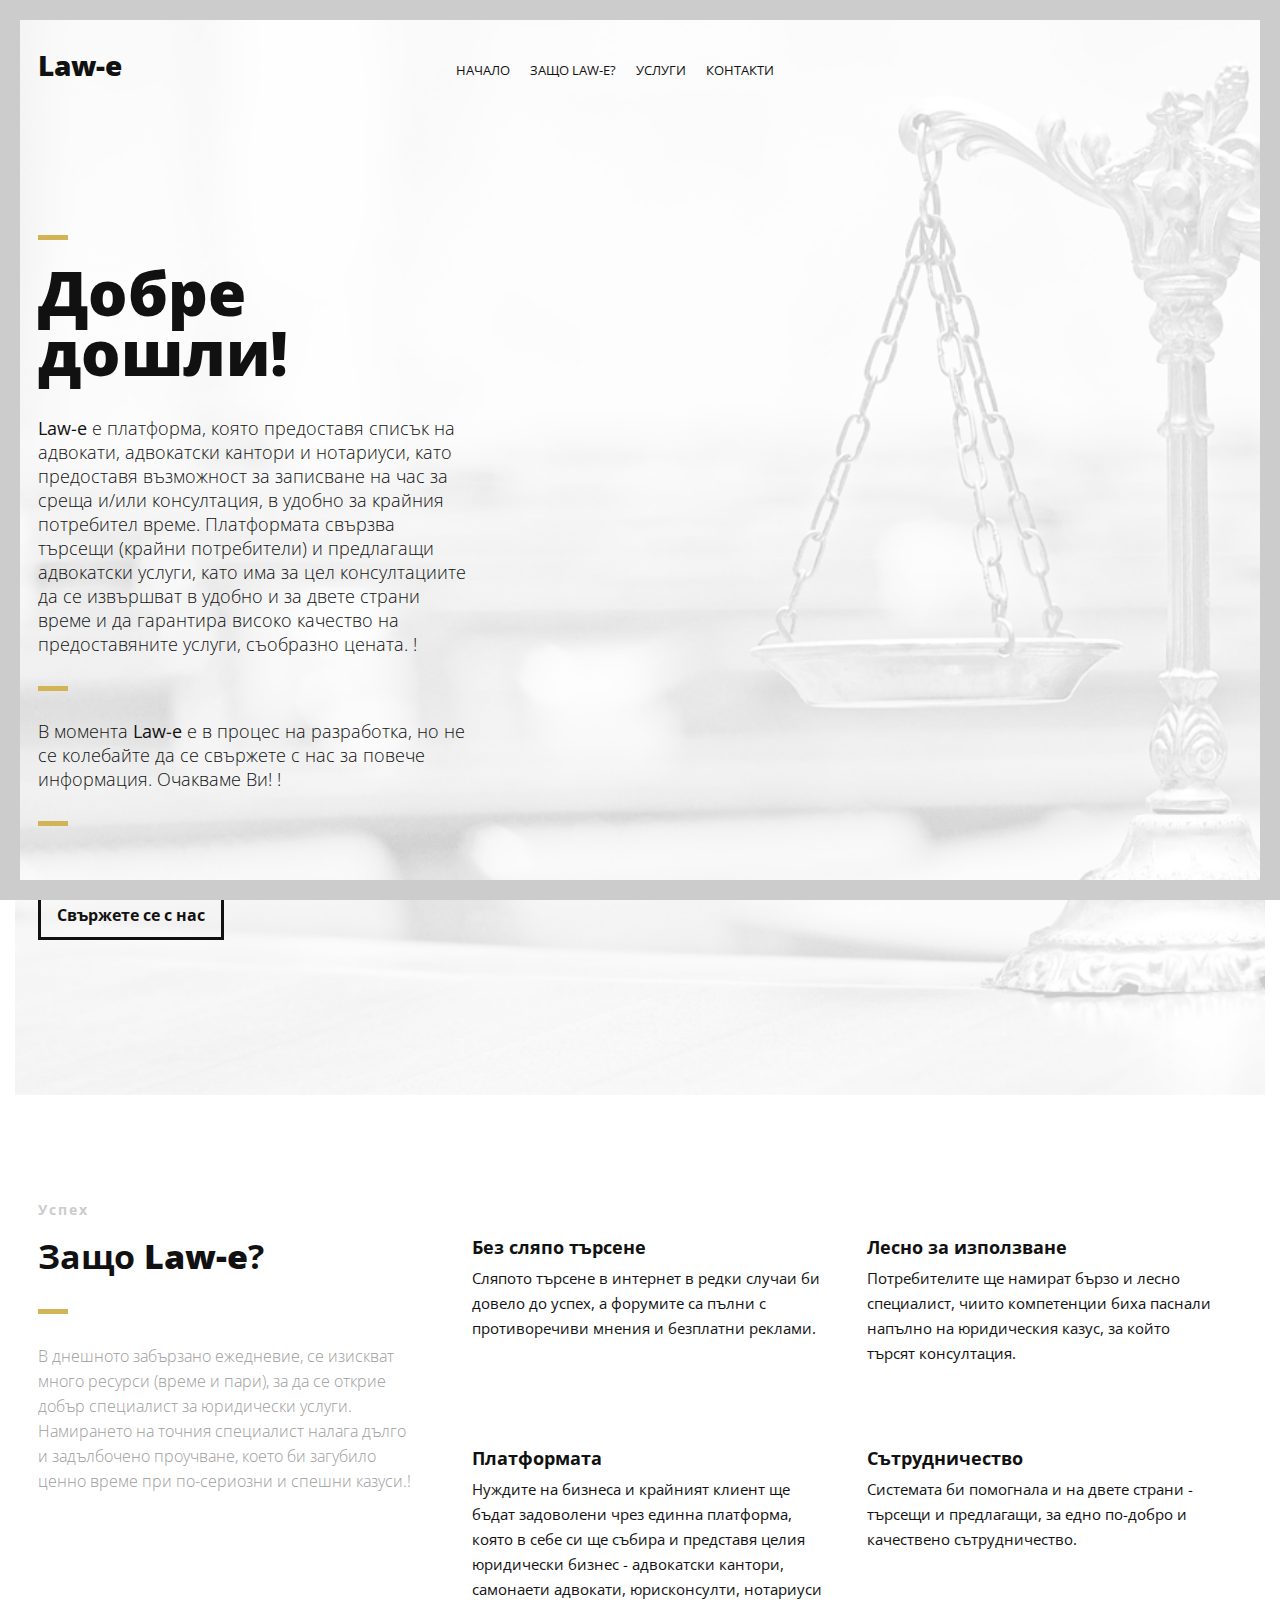
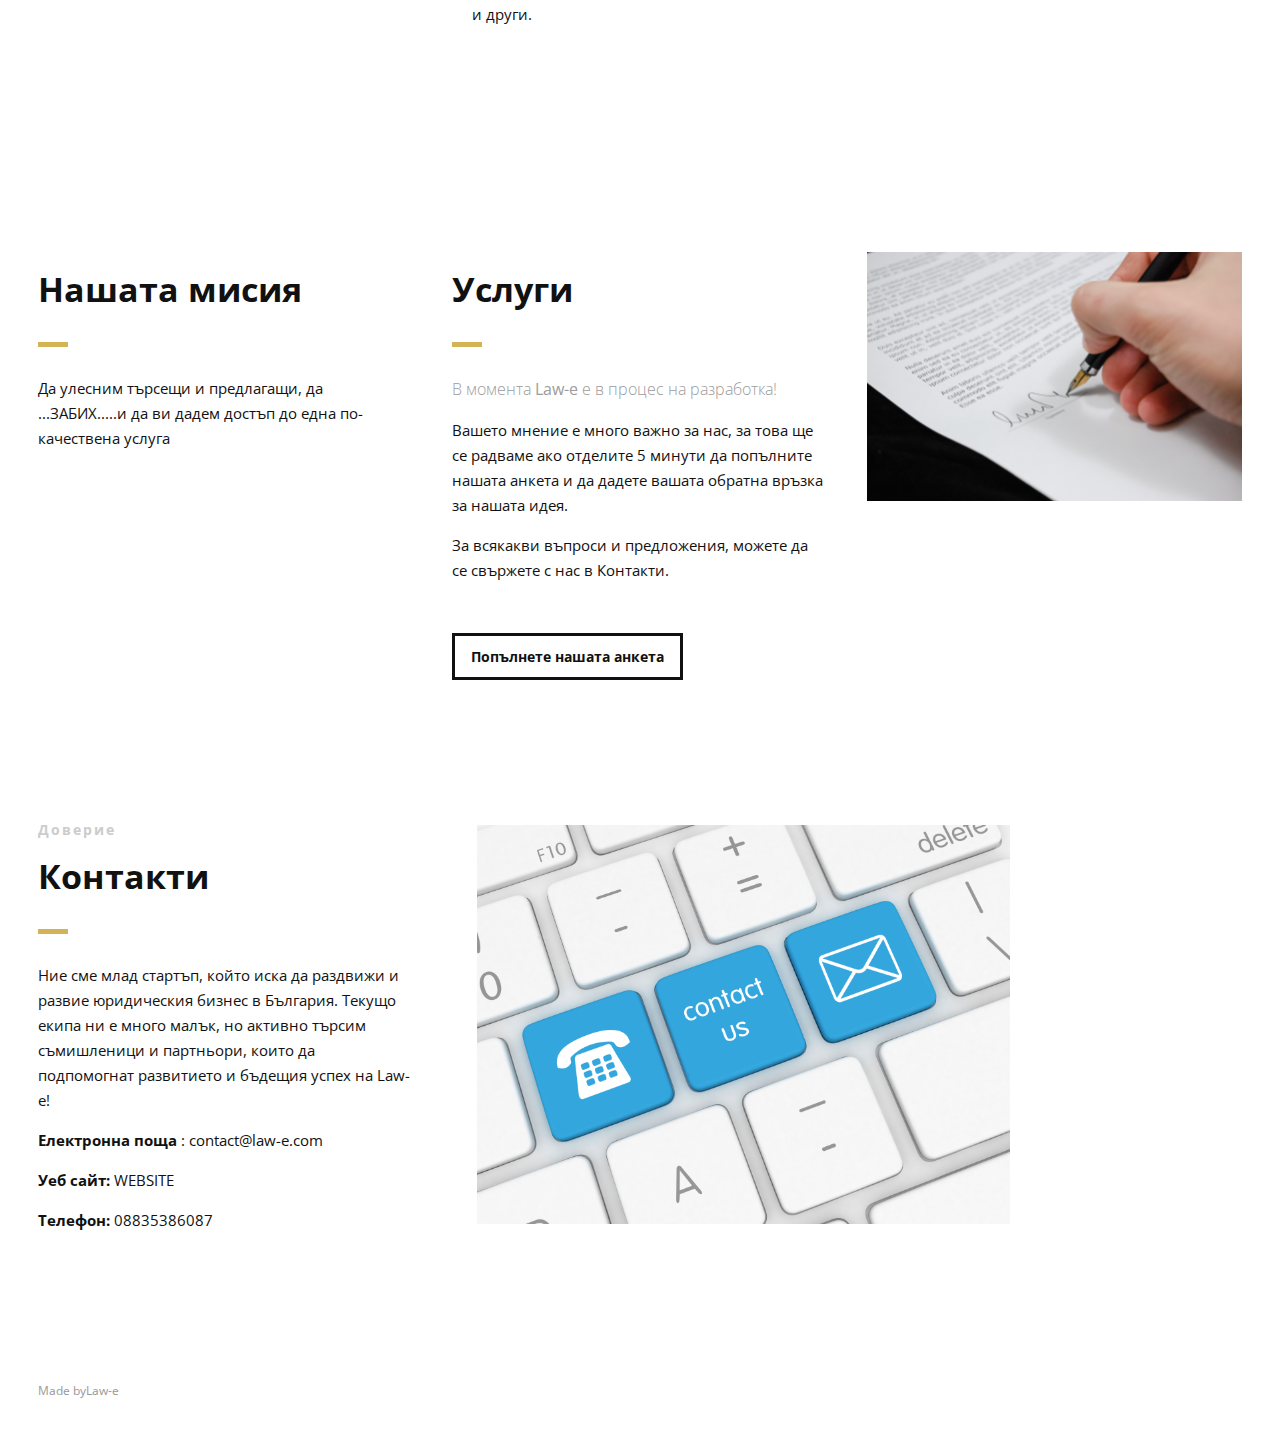
==== index.html @ 4559236f "Auto-generated commit" ====
<!DOCTYPE html>
<html>
<head lang="en">
    <meta charset="UTF-8">

    <!--Page Title-->
    <title>Valeriya</title>
 <base href="https://Law-E.github.io/Welcome/">    <!--Meta Keywords and Description-->
    <meta name="keywords" content="">
    <meta name="description" content="">
    <meta name="viewport" content="width=device-width, initial-scale=1.0, user-scalable=no"/>

    <!--Favicon-->
    <link rel="shortcut icon" href="../assets/images/favicon.ico" title="Favicon"/>

    <!-- Main CSS Files -->
    <link rel="stylesheet" href="css/style.css">

    <!-- Namari Color CSS -->
    <link rel="stylesheet" href="css/namari-color.css">

    <!--Icon Fonts - Font Awesome Icons-->
    <link rel="stylesheet" href="css/font-awesome.min.css">

    <!-- Animate CSS-->
    <link href="css/animate.css" rel="stylesheet" type="text/css">

    <!--Google Webfonts-->
    <link href='https://fonts.googleapis.com/css?family=Open+Sans:400,300,600,700,800' rel='stylesheet' type='text/css'>
<link rel="stylesheet" href="styles.bbc5efdcf383043eea27.css"></head>
<body>

<app-root>
  <!-- Preloader -->
<div id="preloader">
  <div id="status" class="la-ball-triangle-path">
      <div></div>
      <div></div>
      <div></div>
  </div>
</div>
<!--End of Preloader-->
</app-root>

<!-- Include JavaScript resources -->
<script src="js/jquery.1.8.3.min.js"></script>
<script src="js/wow.min.js"></script>
<script src="js/featherlight.min.js"></script>
<script src="js/featherlight.gallery.min.js"></script>
<script src="js/jquery.enllax.min.js"></script>
<script src="js/jquery.scrollUp.min.js"></script>
<script src="js/jquery.easing.min.js"></script>
<script src="js/jquery.stickyNavbar.min.js"></script>
<script src="js/jquery.waypoints.min.js"></script>
<script src="js/images-loaded.min.js"></script>
<script src="js/lightbox.min.js"></script>
<script src="js/site.js"></script>


<script type="text/javascript" src="runtime.26209474bfa8dc87a77c.js"></script><script type="text/javascript" src="es2015-polyfills.1e04665e16f944715fd2.js" nomodule></script><script type="text/javascript" src="polyfills.8bbb231b43165d65d357.js"></script><script type="text/javascript" src="main.f278bff575c8a6a2f344.js"></script></body>
</html>
---- styles.bbc5efdcf383043eea27.css ----
*,:after,:before{box-sizing:border-box}blockquote,body,dd,div,dl,dt,form,h1,h2,h3,h4,h5,h6,li,ol,pre,td,th,ul{margin:0;padding:0;direction:ltr}body{margin:0;padding:0;-webkit-font-smoothing:antialiased;overflow-x:hidden}p{line-height:25px}.row img{height:auto;max-width:100%}a{text-decoration:none;line-height:inherit;transition:opacity .3s ease-out}iframe{border:0!important}.parallax-window{min-height:400px;background:0 0}figure{margin:0}.page-border{position:fixed;z-index:999999;pointer-events:none}.page-border .bottom-border,.page-border .left-border,.page-border .right-border,.page-border .top-border{background:#f3f3ef;position:fixed;z-index:9999}.page-border>.bottom-border,.page-border>.left-border,.page-border>.right-border,.page-border>.top-border{padding:11px;background:#ccc}.page-border .bottom-border,.page-border .top-border{width:100%;padding:10px;left:0}.page-border .left-border,.page-border .right-border{padding:10px;height:100%;top:0}.page-border .top-border{top:0}.page-border .right-border{right:0}.page-border .bottom-border{bottom:0}.page-border .left-border{left:0}#wrapper{margin:0 15px;padding:15px 0;position:relative}input,textarea{border:1px solid #e1e1e1;padding:10px;transition:all .3s linear;border-radius:3px}input{height:40px;margin:3px 0;outline:0;line-height:normal;font-size:14px}input[type=submit]{cursor:pointer;border-style:solid;border-width:2px;padding-top:0;padding-bottom:0}select{border:1px solid #e1e1e1;height:40px;padding:5px}input:focus,textarea:focus{box-shadow:inset 0 1px 3px rgba(0,0,0,.1)}:focus{outline:0}section{clear:both;overflow:hidden}.row{max-width:1245px;margin:0 auto;padding:75px 0;position:relative}.no-padding-bottom .row,.no-padding-bottom div,.no-padding-bottom.row{padding-bottom:0}.no-padding-top div,.no-padding-top.row{padding-top:0}.big-padding-top{padding-top:75px!important}.big-padding-bottom{padding-bottom:85px!important}[class*=col-]{float:left;padding:20px}#clients .col-2-3 [class*=col-]{padding:0}.clearfix:after{content:"";display:table;clear:both}.col-1{width:100%}.col-2{width:50%}.col-3{width:33.33%}.col-4{width:25%}.col-5{width:20%}.col-6{width:16.66666667%}.col-7{width:14.28571429%}.col-8{width:12.5%}.col-9{width:11.11111111%}.col-10{width:10%}.col-11{width:9.09090909%}.col-12{width:8.33%}.col-2-3{width:66.66%}.col-3-4{width:75%}.col-9-10{width:90%}.col-61{width:61.8%}.col-38{width:38.2%}#header{height:71px!important;overflow:visible;z-index:9999;width:100%;position:absolute!important;font-size:13px}#header .row{padding:0}#header aside{text-align:right;float:right}#header ul{text-align:center}#header li{display:inline-block;list-style:none;margin:0}#logo{float:left;height:71px;line-height:66px;margin-right:15px}#logo h1,#logo h2{display:inline-block}#banner #logo h1{font-size:28px;margin-right:10px;font-weight:900;padding:0}#logo h2{font-size:18px;padding:0}#logo img{max-height:22px;vertical-align:middle;margin-right:15px}#navigation-logo,.nav-solid #logo #banner-logo{display:none}.nav-solid #logo #navigation-logo{display:inline-block}.call-to-action{padding:35px 0}.button{margin:35px 0;padding:11px 16px;transition:all .3s linear;display:inline-block;border-width:3px;border-style:solid}#video-section{position:relative}.play-video{height:110px;position:absolute;top:50%;margin-top:-110px;width:100%}.play-icon{display:inline-block;font-size:0;cursor:pointer;margin:45px auto;width:110px;height:110px;border-radius:50%;text-align:center;position:relative;z-index:1}.play-icon:after{pointer-events:none;position:absolute;width:100%;height:100%;border-radius:50%;content:'';box-sizing:content-box}.play-icon:before{font-family:fontawesome;content:'\f144';speak:none;font-size:74px;line-height:110px;font-style:normal;font-weight:400;font-variant:normal;text-transform:none;display:block;-webkit-font-smoothing:antialiased;color:#fff}.play-video .play-icon{background:rgba(255,255,255,.5);transition:background .4s,-webkit-transform ease-out .3s;transition:transform ease-out .3s,background .4s;transition:transform ease-out .3s,background .4s,-webkit-transform ease-out .3s}.play-video .play-icon:after{top:0;left:0;padding:0;z-index:-1;box-shadow:0 0 0 2px rgba(255,255,255,.1);opacity:0;-webkit-transform:scale(.9);transform:scale(.9)}.play-video .play-icon:hover{background:rgba(255,255,255,.05);-webkit-transform:scale(.93);transform:scale(.93);color:#fff}#header nav ul{text-transform:uppercase}#header nav a{height:71px;line-height:71px;display:block;padding:0 10px}#header nav a:hover{opacity:.6}#header.nav-solid [class*=col-]{padding:0 20px}#header.nav-solid{background:#fff;box-shadow:2px 0 3px rgba(0,0,0,.2);position:fixed!important;left:0}#header.nav-solid nav a{border-bottom:3px solid;border-color:#fff;transition:all .3s ease-out}#header.nav-solid nav a:hover{opacity:1}#header.nav-solid .social-icons a{transition:all .3s ease-out;opacity:.5}#header.nav-solid .social-icons a:hover{opacity:1;color:#e4473c}#nav-trigger{display:none;text-align:right}#nav-trigger span{display:inline-block;width:38px;height:71px;color:#111;cursor:pointer;text-transform:uppercase;font-size:22px;text-align:center;border-top-right-radius:5px;border-top-left-radius:5px;transition:all .3s ease-out}#nav-trigger span:after{font-family:fontAwesome;display:inline-block;width:38px;height:71px;line-height:75px;text-align:center;content:"\f0c9";border-top-right-radius:5px;border-top-left-radius:5px}#nav-trigger span.open:after{content:"\f00d"}#nav-trigger span:hover,.nav-solid #nav-trigger span.open:hover,.nav-solid #nav-trigger span:hover{opacity:.6}#nav-trigger span.open,#nav-trigger span.open:hover{color:#111}.nav-solid #nav-trigger span.open:hover{color:#999}.nav-solid #nav-trigger span{color:#999;opacity:1}nav#nav-mobile{position:relative;display:none}nav#nav-mobile ul{display:none;list-style-type:none;position:absolute;left:0;right:0;margin-left:-20px;margin-right:-20px;padding-top:10px;padding-bottom:10px;text-align:center;background-color:#fff;box-shadow:0 5px 3px rgba(0,0,0,.2)}nav#nav-mobile ul:after{display:none}nav#nav-mobile li{margin:0 20px;float:none;text-align:left;border-bottom:1px solid #e1e1e1}nav#nav-mobile li:last-child{border-bottom:none}.nav-solid nav#nav-mobile li{border-top:1px solid #e1e1e1;border-bottom:none}nav#nav-mobile a{padding:12px 0;color:#333;width:100%;height:auto;line-height:normal;display:block;border-bottom:none!important;transition:all .3s ease-out}nav#nav-mobile a:hover{background:#fafafa;opacity:1}#header .col-4{text-align:right}.social-icons{display:inline-block;list-style:none}.social-icons a{display:inline-block;width:32px;text-align:center}.social-icons a:hover{opacity:.7}.social-icons span{display:none}#header .social-icons{margin-top:27px}img{vertical-align:top}.image-center{display:block;margin:0 auto}a img{border:none;transition:all .3s ease-out;-webkit-backface-visibility:hidden}a img:hover{opacity:.7}h4,h5,h6{padding:7px 0}.text-left{text-align:left}.text-center{text-align:center}.text-right{text-align:right}.section-heading{padding:0 0 15px}.section-subtitle{padding-top:0}.section-heading h3{font-size:14px;font-weight:700;color:#ccc;letter-spacing:2px;padding-bottom:0}#banner-content.row{padding-top:170px;padding-bottom:100px}#banner h1{padding-top:5%}#banner .section-heading:before{content:"";display:block;width:30px;height:5px;margin-top:30px}.fa-1x{font-size:15px!important}.icon-block{position:relative}.icon-block h4{font-weight:700;padding-top:0}.icon-block .icon{position:absolute}.icon-block p{margin-top:0}.icon-left .icon{left:15}.icon-left .icon-block-description{padding-left:53px}.icon-right .icon{right:15}.icon-right .icon-block-description{padding-right:53px}.icon-top{display:block}.icon-top .icon{position:relative;display:block}.icon-top .icon-block-description{padding-top:25px}.banner-parallax-1,.banner-parallax-2,.banner-parallax-3{min-height:350px}.divider{position:relative;width:40%;height:20px;line-height:20px;margin:10px auto 5px;clear:both;text-align:center}.divider-inner{position:absolute;height:1px;width:100%;top:50%;margin-top:-1px;border-top:1px solid;border-color:#e1e1e1}.divider i{background:#fff;position:relative;top:-11px;padding:0 5px;color:#e1e1e1}.introduction img.featured{padding:55px 0 0}.features.row{padding-left:5%;padding-right:5%}.features div:nth-child(4){clear:both}.testimonial{padding:15px}blockquote{position:relative}.testimonial img{max-height:120px;border-radius:250em}.testimonial footer{padding-top:12px}.testimonial.classic img{display:inline-block;margin-bottom:25px}.testimonial.classic q{display:block}.testimonial.classic footer:before{display:block;content:"";width:30px;height:4px;margin:10px auto 15px}.testimonial.bigtest{padding-top:0}.testimonial.bigtest q{font-size:22px}#gallery img{max-height:300px}#gallery [class*=col-]{padding:0}#gallery a{display:inline-block;position:relative;overflow:hidden}#gallery a:hover img{opacity:.15;-moz-backface-visibility:hidden}#gallery a:before{font-size:2.2em;font-style:normal;font-weight:400;text-align:center;content:"+";width:70px;height:70px;border-radius:100em;display:block;position:absolute;top:55%;left:50%;line-height:72px;margin:-35px 0 0 -35px;opacity:0;transition:all .2s linear;vertical-align:middle}#gallery a:hover:before{opacity:1;top:50%;left:50%}@media all{.featherlight{display:none;position:fixed;top:0;right:0;bottom:0;left:0;z-index:2147483647;text-align:center;white-space:nowrap;cursor:pointer;background:rgba(0,0,0,0)}.featherlight:last-of-type{background:rgba(0,0,0,.8)}.featherlight:before{content:'';display:inline-block;height:100%;vertical-align:middle;margin-right:-.25em}.featherlight .featherlight-content{text-align:left;vertical-align:middle;display:inline-block;overflow:auto;padding:25px 0;border-bottom:25px solid transparent;min-width:30%;margin-left:5%;margin-right:5%;max-height:95%;cursor:auto;white-space:normal}.featherlight .featherlight-inner{display:block}.featherlight .featherlight-close-icon{position:absolute;z-index:9999;top:25px;right:25px;line-height:25px;width:25px;cursor:pointer;text-align:center;color:#fff;font-family:fontawesome;font-size:22px;opacity:.5;transition:all .3s ease-out}.featherlight .featherlight-close-icon:hover{opacity:1}.featherlight .featherlight-image{max-height:100%;max-width:100%}.featherlight-iframe .featherlight-content{border-bottom:0;padding:0}.featherlight iframe{border:none}.featherlight-next,.featherlight-previous{font-family:fontawesome;font-size:22px;display:block;position:absolute;top:25px;right:0;bottom:0;left:80%;cursor:pointer;-webkit-touch-callout:none;-webkit-user-select:none;-moz-user-select:none;-ms-user-select:none;user-select:none;background:rgba(0,0,0,0);transition:all .3s ease-out}.featherlight-previous{left:0;right:80%}.featherlight-next span,.featherlight-previous span{display:inline-block;opacity:.3;position:absolute;top:50%;width:100%;font-size:80px;line-height:80px;margin-top:-40px;color:#fff;font-style:normal;font-weight:400;transition:all .3s ease-out}.featherlight-next span{text-align:right;left:auto;right:7%}.featherlight-previous span{text-align:left;left:7%}.featherlight-next:hover span,.featherlight-previous:hover span{display:inline-block;opacity:1}.featherlight-loading .featherlight-next,.featherlight-loading .featherlight-previous{display:none}}@media only screen and (max-device-width:1024px){.featherlight-next:hover,.featherlight-previous:hover{background:0 0}.featherlight-next span,.featherlight-previous span{display:block}}@media only screen and (max-width:1024px){.featherlight .featherlight-content{margin-left:10px;margin-right:10px;max-height:98%;padding:10px 10px 0;border-bottom:10px solid transparent}.featherlight-next,.featherlight-previous{top:10px;right:10px;left:85%}.featherlight-previous{left:10px;right:85%}.featherlight-next span,.featherlight-previous span{margin-top:-30px;font-size:40px}}#video-box{color:#fff;position:relative;overflow:hidden;text-align:center}.easyContainer,.video_container{position:relative;padding-bottom:56.25%;margin:0;padding-top:0;height:0;overflow:hidden}.video_container embed,.video_container iframe,.video_container object{position:absolute;top:0;left:0;width:100%!important;height:100%!important}.slvj-lightbox embed,.slvj-lightbox iframe,.slvj-lightbox object{width:100%!important;height:529px!important}.videojs-background-wrap{overflow:hidden;position:absolute;height:100%;width:100%;top:0;left:0;z-index:-998}#slvj-window{width:100%;min-height:100%;z-index:9999999999;background:rgba(0,0,0,.8);position:fixed;top:0;left:0}#slvj-window,#slvj-window *{box-sizing:border-box}#slvj-background-close{width:100%;min-height:100%;z-index:31;position:fixed;top:0;left:0}#slvj-back-lightbox{max-width:940px;max-height:529px;z-index:32;text-align:center;margin:0 auto}.slvj-lightbox{width:100%;height:100%;margin:0;z-index:53}#slvj-close-icon:before{font-family:fontawesome;color:#fff;content:'\f00d';font-size:22px;opacity:.5;transition:all .3s ease-out;z-index:99999;height:22px;width:22px;position:absolute;top:15px;right:15px;cursor:pointer}#slvj-close-icon:before:hover{opacity:1;cursor:pointer}#clients a{display:block;text-align:center;position:relative;text-transform:uppercase;font-weight:700;color:#fff}#clients img{display:inline-block;padding:15px 25px}.client-overlay{background:rgba(0,0,0,.8);position:absolute;top:0;right:0;bottom:0;left:0;width:100%;height:100%;opacity:0;transition:all .3s ease-out}#clients a:hover .client-overlay{opacity:1}.client-overlay span{position:absolute;top:48%;left:0;width:100%;text-align:center;display:inline-block}.pricing-block-content{background:#fff;padding:25px 0;box-shadow:0 1px 2px rgba(0,0,0,.07);transition:all .2s ease-in-out 0s;position:relative;border:10px solid #fff}.pricing-block ul{list-style:none;margin:25px 0}.pricing-block li{padding:14px 0;border-bottom:1px dotted #e1e1e1}.pricing-block li:last-of-type{border:none}.pricing-block h3{font-size:17px;text-transform:uppercase;padding-bottom:0}.pricing-sub{font-style:italic;color:#ccc;margin:0 0 25px}.pricing{background:#f5f5f5;padding:25px;position:relative}.price{display:inline-block;font-size:62px;font-weight:700;position:relative}.price span{position:absolute;top:0;left:-20px;font-size:22px}.pricing p{font-style:italic;color:#b4b4b4;line-height:auto;margin:0}#landing-footer{clear:both}#landing-footer .row{padding:0}#landing-footer p{margin:0}#landing-footer ul{list-style:none;text-align:right}#landing-footer li{display:inline-block}#scrollUp{bottom:15px;right:30px;width:70px;height:80px;margin-bottom:-10px;padding:0 5px 20px;text-align:center;text-decoration:none;color:#fff;transition:margin-bottom 150ms linear}#scrollUp:hover{margin-bottom:0}#scrollUp:before{background:#ccc;font-family:fontawesome;font-size:2.4em;font-style:normal;font-weight:400;text-align:center;color:#fff;width:45px;height:45px;display:inline-block;line-height:45px;content:"\f106";opacity:1}#preloader{position:fixed;top:0;left:0;right:0;bottom:0;background-color:#fff;z-index:99999}#status{width:110px;height:110px;position:absolute;left:50%;top:50%;background-position:center;margin:-55px 0 0 -55px;text-align:center}/*!
 * Load Awesome v1.1.0 (http://github.danielcardoso.net/load-awesome/)
 * Copyright 2015 Daniel Cardoso <@DanielCardoso>
 * Licensed under MIT
 */.la-ball-triangle-path,.la-ball-triangle-path>div{position:relative;box-sizing:border-box}.la-ball-triangle-path{display:block;font-size:0;width:32px;height:32px}.la-ball-triangle-path.la-dark{color:#333}.la-ball-triangle-path>div{display:inline-block;float:none;background-color:currentColor;border:0 solid currentColor;position:absolute;top:0;left:0;width:10px;height:10px;border-radius:100%}.la-ball-triangle-path>div:nth-child(1){-webkit-animation:2s ease-in-out infinite ball-triangle-path-ball-one;animation:2s ease-in-out infinite ball-triangle-path-ball-one}.la-ball-triangle-path>div:nth-child(2){-webkit-animation:2s ease-in-out infinite ball-triangle-path-ball-two;animation:2s ease-in-out infinite ball-triangle-path-ball-two}.la-ball-triangle-path>div:nth-child(3){-webkit-animation:2s ease-in-out infinite ball-triangle-path-ball-tree;animation:2s ease-in-out infinite ball-triangle-path-ball-tree}.la-ball-triangle-path.la-sm{width:16px;height:16px}.la-ball-triangle-path.la-sm>div{width:4px;height:4px}.la-ball-triangle-path.la-2x{width:64px;height:64px}.la-ball-triangle-path.la-2x>div{width:20px;height:20px}.la-ball-triangle-path.la-3x{width:96px;height:96px}.la-ball-triangle-path.la-3x>div{width:30px;height:30px}@-webkit-keyframes ball-triangle-path-ball-one{0%{-webkit-transform:translate(0,220%);transform:translate(0,220%)}17%,50%,83%{opacity:.25}33%{opacity:1;-webkit-transform:translate(110%,0);transform:translate(110%,0)}66%{opacity:1;-webkit-transform:translate(220%,220%);transform:translate(220%,220%)}100%{opacity:1;-webkit-transform:translate(0,220%);transform:translate(0,220%)}}@keyframes ball-triangle-path-ball-one{0%{-webkit-transform:translate(0,220%);transform:translate(0,220%)}17%,50%,83%{opacity:.25}33%{opacity:1;-webkit-transform:translate(110%,0);transform:translate(110%,0)}66%{opacity:1;-webkit-transform:translate(220%,220%);transform:translate(220%,220%)}100%{opacity:1;-webkit-transform:translate(0,220%);transform:translate(0,220%)}}@-webkit-keyframes ball-triangle-path-ball-two{0%{-webkit-transform:translate(110%,0);transform:translate(110%,0)}17%,50%,83%{opacity:.25}33%{opacity:1;-webkit-transform:translate(220%,220%);transform:translate(220%,220%)}66%{opacity:1;-webkit-transform:translate(0,220%);transform:translate(0,220%)}100%{opacity:1;-webkit-transform:translate(110%,0);transform:translate(110%,0)}}@keyframes ball-triangle-path-ball-two{0%{-webkit-transform:translate(110%,0);transform:translate(110%,0)}17%,50%,83%{opacity:.25}33%{opacity:1;-webkit-transform:translate(220%,220%);transform:translate(220%,220%)}66%{opacity:1;-webkit-transform:translate(0,220%);transform:translate(0,220%)}100%{opacity:1;-webkit-transform:translate(110%,0);transform:translate(110%,0)}}@-webkit-keyframes ball-triangle-path-ball-tree{0%{-webkit-transform:translate(220%,220%);transform:translate(220%,220%)}17%,50%,83%{opacity:.25}33%{opacity:1;-webkit-transform:translate(0,220%);transform:translate(0,220%)}66%{opacity:1;-webkit-transform:translate(110%,0);transform:translate(110%,0)}100%{opacity:1;-webkit-transform:translate(220%,220%);transform:translate(220%,220%)}}@keyframes ball-triangle-path-ball-tree{0%{-webkit-transform:translate(220%,220%);transform:translate(220%,220%)}17%,50%,83%{opacity:.25}33%{opacity:1;-webkit-transform:translate(0,220%);transform:translate(0,220%)}66%{opacity:1;-webkit-transform:translate(110%,0);transform:translate(110%,0)}100%{opacity:1;-webkit-transform:translate(220%,220%);transform:translate(220%,220%)}}@media all and (max-width:1024px){#nav-trigger,nav#nav-mobile,nav#nav-mobile li{display:block}#header aside,nav#nav-main{display:none}}@media (max-width:480px){#wrapper{margin:0;padding:0}#scrollUp,#scrollUp:before,.page-border{display:none}.row{padding:15px!important}.col-1,.col-10,.col-11,.col-12,.col-2,.col-2-3,.col-3,.col-3-4,.col-38,.col-4,.col-5,.col-6,.col-61,.col-7,.col-8,.col-9,.col-9-10,.row{width:100%}.col-1,.col-10,.col-11,.col-12,.col-2,.col-2-3,.col-3,.col-3-4,.col-38,.col-4,.col-5,.col-6,.col-61,.col-7,.col-8,.col-9,.col-9-10{padding-right:0;padding-left:0}#header .row{padding:0 15px!important}#header.nav-solid [class*=col-],#logo h2{padding:0}#header aside{clear:both;padding:0}#header ul.social-icons{margin-top:0}#banner-content.row{padding-top:85px!important}.call-to-action{padding-bottom:25px}.slvj-lightbox embed,.slvj-lightbox iframe,.slvj-lightbox object{height:270px!important}#landing-footer #copyright{float:left;width:50%}#landing-footer .social-icons{float:right;width:50%}h1{font-size:38px}#banner h1{font-size:48px}a#scrollUp{display:none!important}}@media (min-width:480px) and (max-width:767px){#wrapper{margin:0;padding:0}#scrollUp,#scrollUp:before,.page-border{display:none}.row{padding:15px 0!important}.col-1,.col-11,.col-2,.col-2-3,.col-3-4,.col-38,.col-5,.col-61,.col-7,.col-9,.row{width:100%}.col-10,.col-12,.col-3,.col-4,.col-6,.col-8{width:50%}#header .row{padding:0!important}#header aside{display:inline-block;position:absolute;top:40px;right:60px;padding-top:3px;padding-right:5px}#header.nav-solid aside{top:20px}#header aside ul{margin-top:0!important;padding-top:6px}#banner-content.row{padding-top:85px!important}nav#nav-mobile ul{margin-left:-40px;margin-right:-40px;padding-left:20px;padding-right:20px}.slvj-lightbox embed,.slvj-lightbox iframe,.slvj-lightbox object{height:370px!important}#landing-footer #copyright{float:left;width:50%}#landing-footer .social-icons{float:right;width:50%}}@media (min-width:768px) and (max-width:1024px){#wrapper{margin:0;padding:0}.page-border{display:none}.big-padding-top{padding-top:45px!important}#header aside{display:inline-block;position:absolute;top:40px;right:60px;padding-top:3px;padding-right:5px}#header.nav-solid aside{top:20px}#header aside ul{margin-top:0!important;padding-top:6px}nav#nav-mobile ul{margin-left:-40px;margin-right:-40px;padding-left:20px;padding-right:20px}.slvj-lightbox embed,.slvj-lightbox iframe,.slvj-lightbox object{height:432px!important}}#header.nav-solid nav a:hover,.icon i,.la-ball-triangle-path,a,a:hover{color:#d2b356}#banner .section-heading:before,.testimonial.classic footer:before{background:#d2b356}.pricing-block-content:hover{border-color:#d2b356}#header i,#header nav a{color:#111}#header.nav-solid,#header.nav-solid a,#header.nav-solid i,#nav-mobile ul li a{color:#333}#header.nav-solid .active{color:#d2b356;border-color:#d2b356}.featured .pricing,.primary-color{background-color:#d2b356}.featured .pricing,.featured .pricing p,.primary-color,.primary-color .section-subtitle,.primary-color .section-title{color:#fff}.section-heading h2:after{background:#d2b356;content:"";display:block;width:30px;height:5px;margin-top:30px}.text-center .section-heading h2:after{margin:30px auto 25px}.primary-color .icon i,.primary-color i{color:#fff}.secondary-color{background-color:#f5f5f5}#banner{background:url(banner-image-1.22279ebd534a47d7e941.png) center top/cover no-repeat}body{background:#fff;font-family:'Open Sans',sans-serif,Arial,Helvetica;font-size:15px;font-weight:400;color:#111}#banner h1{font-family:'Open Sans',sans-serif,Arial,Helvetica;font-size:62px;line-height:60px;font-weight:800;color:#111}#banner h2{font-family:'Open Sans',sans-serif,Arial,Helvetica;font-size:18px;font-weight:300;color:#111}.section-title{font-family:'Open Sans',sans-serif,Arial,Helvetica;font-size:34px;font-weight:700;color:#111}.section-subtitle{font-family:'Open Sans',sans-serif,Arial,Helvetica;font-size:16px;font-weight:300;color:#9c9c9c}.testimonial q{font-family:'Open Sans',sans-serif,Arial,Helvetica;font-size:17px;font-weight:300}.testimonial.classic footer,.testimonial.classic q{color:#111}h1{padding:20px 0;font-family:'Open Sans',sans-serif,Arial,Helvetica;font-size:40px;font-weight:300;color:#111}h2{padding:14px 0;font-family:'Open Sans',sans-serif,Arial,Helvetica;font-size:34px;font-weight:300;color:#111}h3{padding:10px 0;font-family:'Open Sans',sans-serif,Arial,Helvetica;font-size:30px;font-weight:700;color:#111}h4{font-family:'Open Sans',sans-serif,Arial,Helvetica;font-size:18px;font-weight:400;color:#111}h5{font-family:'Open Sans',sans-serif,Arial,Helvetica;font-size:16px;font-weight:400;color:#111}h6{font-family:'Open Sans',sans-serif,Arial,Helvetica;font-size:14px;font-weight:400;color:#111}.button,input[type=submit]{font-family:'Open Sans',sans-serif,Arial,Helvetica;font-size:14px;font-weight:700;color:#111;border-color:#111}.button:hover,input[type=submit]:hover{border-color:#d2b356;color:#d2b356}#banner .button{font-family:'Open Sans',sans-serif,Arial,Helvetica;font-size:16px;color:#111;border-color:#111}#banner .button:hover{color:#d2b356;border-color:#d2b356}#landing-footer,#landing-footer a,#landing-footer p{font-family:'Open Sans',sans-serif,Arial,Helvetica;font-size:12px;font-weight:400;color:#999}#landing-footer i{color:#999}
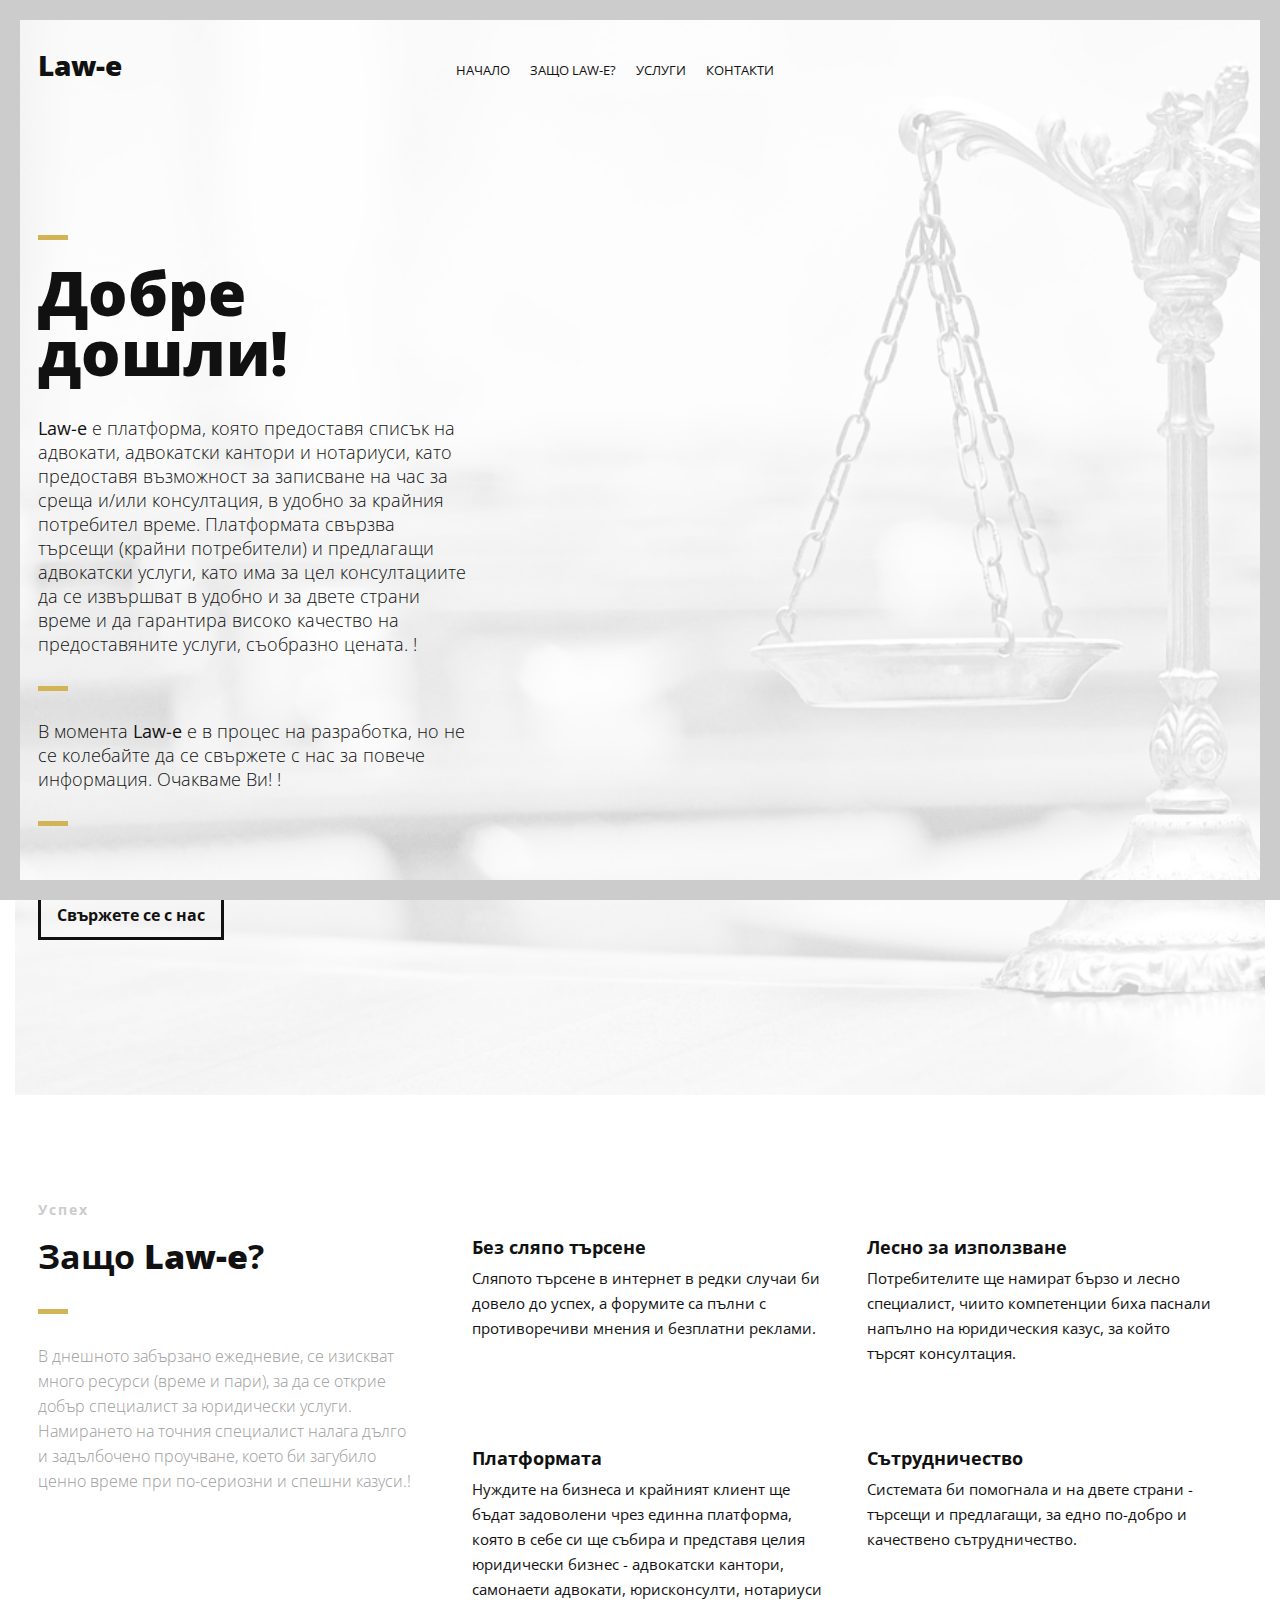
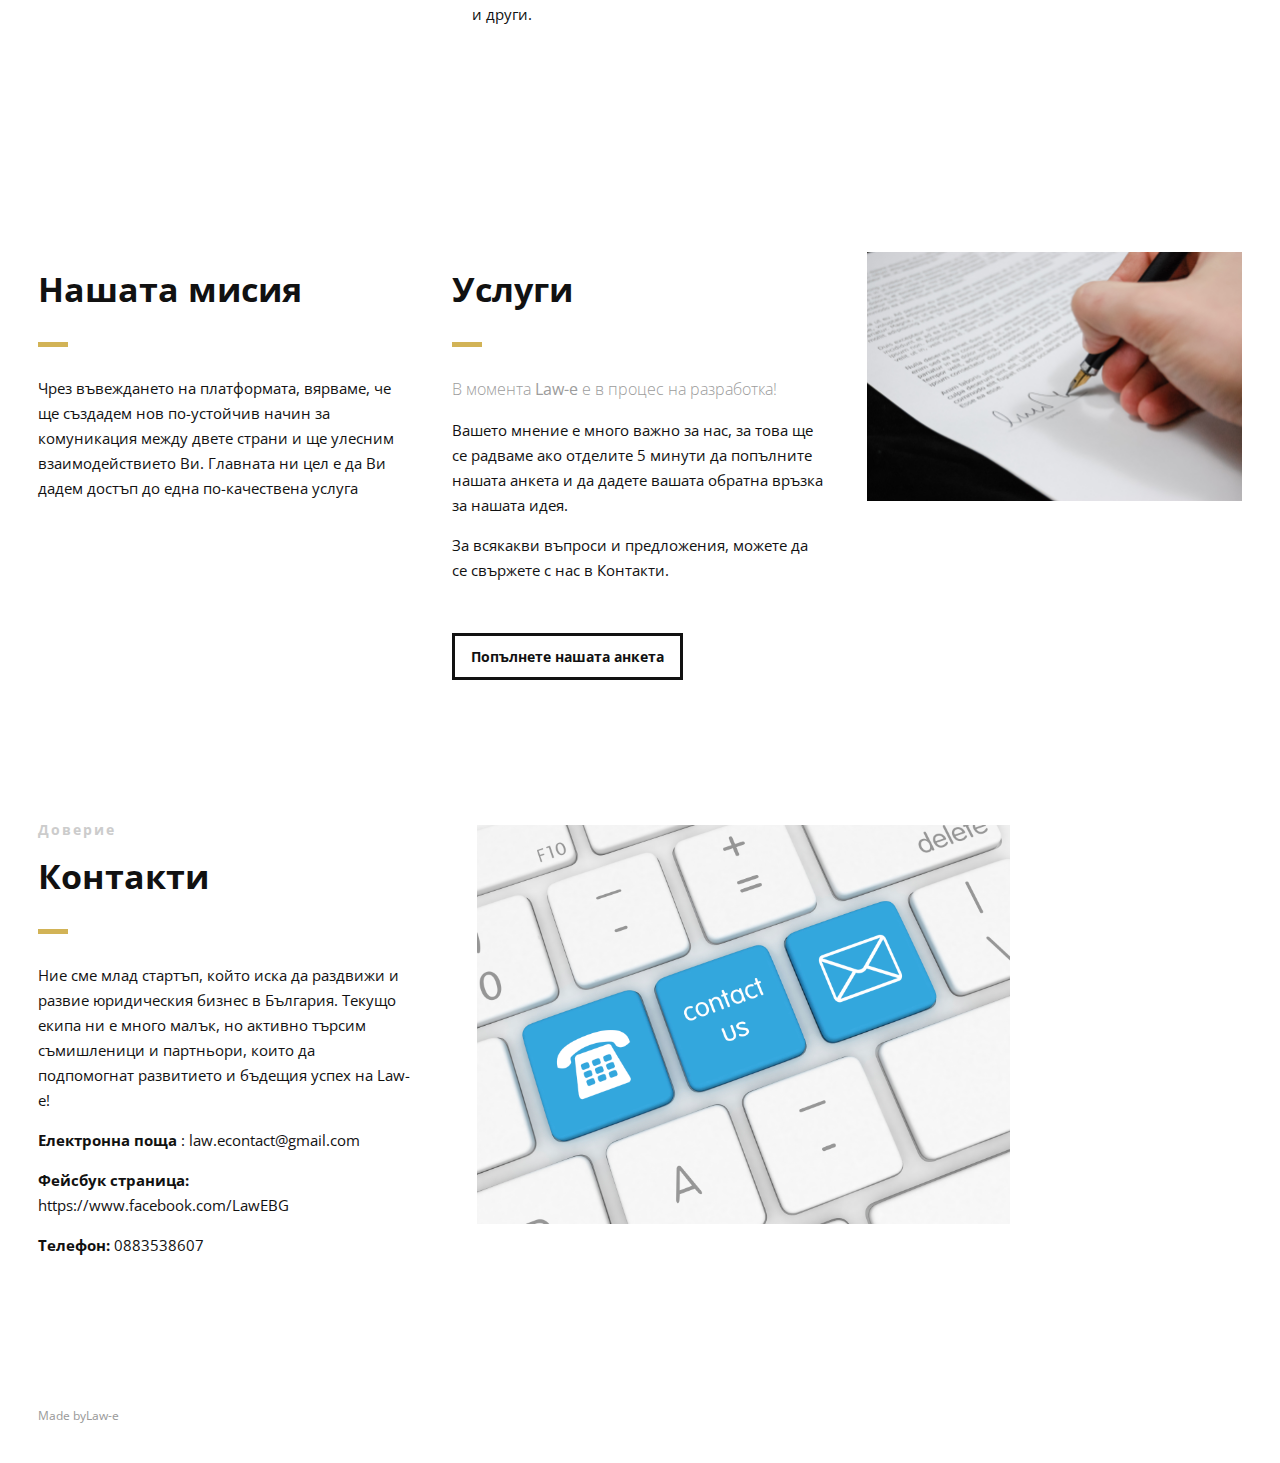
==== commit 4ec1ecea: "Auto-generated commit" ====
--- a/index.html
+++ b/index.html
@@ -5,7 +5,7 @@
     <meta charset="UTF-8">
 
     <!--Page Title-->
-    <title>Valeriya</title>
+    <title>Law-e </title>
  <base href="https://Law-E.github.io/Welcome/">    <!--Meta Keywords and Description-->
     <meta name="keywords" content="">
     <meta name="description" content="">
@@ -28,7 +28,7 @@
 
     <!--Google Webfonts-->
     <link href='https://fonts.googleapis.com/css?family=Open+Sans:400,300,600,700,800' rel='stylesheet' type='text/css'>
-<link rel="stylesheet" href="styles.bbc5efdcf383043eea27.css"></head>
+<link rel="stylesheet" href="styles.fb30eeb78612fa32acc8.css"></head>
 <body>
 
 <app-root>
@@ -58,5 +58,5 @@
 <script src="js/site.js"></script>
 
 
-<script type="text/javascript" src="runtime.26209474bfa8dc87a77c.js"></script><script type="text/javascript" src="es2015-polyfills.1e04665e16f944715fd2.js" nomodule></script><script type="text/javascript" src="polyfills.8bbb231b43165d65d357.js"></script><script type="text/javascript" src="main.f278bff575c8a6a2f344.js"></script></body>
-</html>+<script type="text/javascript" src="runtime.26209474bfa8dc87a77c.js"></script><script type="text/javascript" src="es2015-polyfills.1e04665e16f944715fd2.js" nomodule></script><script type="text/javascript" src="polyfills.8bbb231b43165d65d357.js"></script><script type="text/javascript" src="main.59a1b2938f456063b9e7.js"></script></body>
+</html>
--- a/styles.fb30eeb78612fa32acc8.css
+++ b/styles.fb30eeb78612fa32acc8.css
@@ -0,0 +1,5 @@
+*,:after,:before{box-sizing:border-box}blockquote,body,dd,div,dl,dt,form,h1,h2,h3,h4,h5,h6,li,ol,pre,td,th,ul{margin:0;padding:0;direction:ltr}body{margin:0;padding:0;-webkit-font-smoothing:antialiased;overflow-x:hidden}p{line-height:25px}.row img{height:auto;max-width:100%}a{text-decoration:none;line-height:inherit;transition:opacity .3s ease-out}iframe{border:0!important}.parallax-window{min-height:400px;background:0 0}figure{margin:0}.page-border{position:fixed;z-index:999999;pointer-events:none}.page-border .bottom-border,.page-border .left-border,.page-border .right-border,.page-border .top-border{background:#f3f3ef;position:fixed;z-index:9999}.page-border>.bottom-border,.page-border>.left-border,.page-border>.right-border,.page-border>.top-border{padding:11px;background:#ccc}.page-border .bottom-border,.page-border .top-border{width:100%;padding:10px;left:0}.page-border .left-border,.page-border .right-border{padding:10px;height:100%;top:0}.page-border .top-border{top:0}.page-border .right-border{right:0}.page-border .bottom-border{bottom:0}.page-border .left-border{left:0}#wrapper{margin:0 15px;padding:15px 0;position:relative}input,textarea{border:1px solid #e1e1e1;padding:10px;transition:all .3s linear;border-radius:3px}input{height:40px;margin:3px 0;outline:0;line-height:normal;font-size:14px}input[type=submit]{cursor:pointer;border-style:solid;border-width:2px;padding-top:0;padding-bottom:0}select{border:1px solid #e1e1e1;height:40px;padding:5px}input:focus,textarea:focus{box-shadow:inset 0 1px 3px rgba(0,0,0,.1)}:focus{outline:0}section{clear:both;overflow:hidden}.row{max-width:1245px;margin:0 auto;padding:75px 0;position:relative}.no-padding-bottom .row,.no-padding-bottom div,.no-padding-bottom.row{padding-bottom:0}.no-padding-top div,.no-padding-top.row{padding-top:0}.big-padding-top{padding-top:75px!important}.big-padding-bottom{padding-bottom:85px!important}[class*=col-]{float:left;padding:20px}#clients .col-2-3 [class*=col-]{padding:0}.clearfix:after{content:"";display:table;clear:both}.col-1{width:100%}.col-2{width:50%}.col-3{width:33.33%}.col-4{width:25%}.col-5{width:20%}.col-6{width:16.66666667%}.col-7{width:14.28571429%}.col-8{width:12.5%}.col-9{width:11.11111111%}.col-10{width:10%}.col-11{width:9.09090909%}.col-12{width:8.33%}.col-2-3{width:66.66%}.col-3-4{width:75%}.col-9-10{width:90%}.col-61{width:61.8%}.col-38{width:38.2%}#header{height:71px!important;overflow:visible;z-index:9999;width:100%;position:absolute!important;font-size:13px}#header .row{padding:0}#header aside{text-align:right;float:right}#header ul{text-align:center}#header li{display:inline-block;list-style:none;margin:0}#logo{float:left;height:71px;line-height:66px;margin-right:15px}#logo h1,#logo h2{display:inline-block}#banner #logo h1{font-size:28px;margin-right:10px;font-weight:900;padding:0}#logo h2{font-size:18px;padding:0}#logo img{max-height:22px;vertical-align:middle;margin-right:15px}#navigation-logo,.nav-solid #logo #banner-logo{display:none}.nav-solid #logo #navigation-logo{display:inline-block}.call-to-action{padding:35px 0}.button{margin:35px 0;padding:11px 16px;transition:all .3s linear;display:inline-block;border-width:3px;border-style:solid}#video-section{position:relative}.play-video{height:110px;position:absolute;top:50%;margin-top:-110px;width:100%}.play-icon{display:inline-block;font-size:0;cursor:pointer;margin:45px auto;width:110px;height:110px;border-radius:50%;text-align:center;position:relative;z-index:1}.play-icon:after{pointer-events:none;position:absolute;width:100%;height:100%;border-radius:50%;content:'';box-sizing:content-box}.play-icon:before{font-family:fontawesome;content:'\f144';speak:none;font-size:74px;line-height:110px;font-style:normal;font-weight:400;font-variant:normal;text-transform:none;display:block;-webkit-font-smoothing:antialiased;color:#fff}.play-video .play-icon{background:rgba(255,255,255,.5);transition:transform ease-out .3s,background .4s}.play-video .play-icon:after{top:0;left:0;padding:0;z-index:-1;box-shadow:0 0 0 2px rgba(255,255,255,.1);opacity:0;transform:scale(.9)}.play-video .play-icon:hover{background:rgba(255,255,255,.05);transform:scale(.93);color:#fff}#header nav ul{text-transform:uppercase}#header nav a{height:71px;line-height:71px;display:block;padding:0 10px}#header nav a:hover{opacity:.6}#header.nav-solid [class*=col-]{padding:0 20px}#header.nav-solid{background:#fff;box-shadow:2px 0 3px rgba(0,0,0,.2);position:fixed!important;left:0}#header.nav-solid nav a{border-bottom:3px solid;border-color:#fff;transition:all .3s ease-out}#header.nav-solid nav a:hover{opacity:1}#header.nav-solid .social-icons a{transition:all .3s ease-out;opacity:.5}#header.nav-solid .social-icons a:hover{opacity:1;color:#e4473c}#nav-trigger{display:none;text-align:right}#nav-trigger span{display:inline-block;width:38px;height:71px;color:#111;cursor:pointer;text-transform:uppercase;font-size:22px;text-align:center;border-top-right-radius:5px;border-top-left-radius:5px;transition:all .3s ease-out}#nav-trigger span:after{font-family:fontAwesome;display:inline-block;width:38px;height:71px;line-height:75px;text-align:center;content:"\f0c9";border-top-right-radius:5px;border-top-left-radius:5px}#nav-trigger span.open:after{content:"\f00d"}#nav-trigger span:hover,.nav-solid #nav-trigger span.open:hover,.nav-solid #nav-trigger span:hover{opacity:.6}#nav-trigger span.open,#nav-trigger span.open:hover{color:#111}.nav-solid #nav-trigger span.open:hover{color:#999}.nav-solid #nav-trigger span{color:#999;opacity:1}nav#nav-mobile{position:relative;display:none}nav#nav-mobile ul{display:none;list-style-type:none;position:absolute;left:0;right:0;margin-left:-20px;margin-right:-20px;padding-top:10px;padding-bottom:10px;text-align:center;background-color:#fff;box-shadow:0 5px 3px rgba(0,0,0,.2)}nav#nav-mobile ul:after{display:none}nav#nav-mobile li{margin:0 20px;float:none;text-align:left;border-bottom:1px solid #e1e1e1}nav#nav-mobile li:last-child{border-bottom:none}.nav-solid nav#nav-mobile li{border-top:1px solid #e1e1e1;border-bottom:none}nav#nav-mobile a{padding:12px 0;color:#333;width:100%;height:auto;line-height:normal;display:block;border-bottom:none!important;transition:all .3s ease-out}nav#nav-mobile a:hover{background:#fafafa;opacity:1}#header .col-4{text-align:right}.social-icons{display:inline-block;list-style:none}.social-icons a{display:inline-block;width:32px;text-align:center}.social-icons a:hover{opacity:.7}.social-icons span{display:none}#header .social-icons{margin-top:27px}img{vertical-align:top}.image-center{display:block;margin:0 auto}a img{border:none;transition:all .3s ease-out;-webkit-backface-visibility:hidden}a img:hover{opacity:.7}h4,h5,h6{padding:7px 0}.text-left{text-align:left}.text-center{text-align:center}.text-right{text-align:right}.section-heading{padding:0 0 15px}.section-subtitle{padding-top:0}.section-heading h3{font-size:14px;font-weight:700;color:#ccc;letter-spacing:2px;padding-bottom:0}#banner-content.row{padding-top:170px;padding-bottom:100px}#banner h1{padding-top:5%}#banner .section-heading:before{content:"";display:block;width:30px;height:5px;margin-top:30px}.fa-1x{font-size:15px!important}.icon-block{position:relative}.icon-block h4{font-weight:700;padding-top:0}.icon-block .icon{position:absolute}.icon-block p{margin-top:0}.icon-left .icon{left:15}.icon-left .icon-block-description{padding-left:53px}.icon-right .icon{right:15}.icon-right .icon-block-description{padding-right:53px}.icon-top{display:block}.icon-top .icon{position:relative;display:block}.icon-top .icon-block-description{padding-top:25px}.banner-parallax-1,.banner-parallax-2,.banner-parallax-3{min-height:350px}.divider{position:relative;width:40%;height:20px;line-height:20px;margin:10px auto 5px;clear:both;text-align:center}.divider-inner{position:absolute;height:1px;width:100%;top:50%;margin-top:-1px;border-top:1px solid;border-color:#e1e1e1}.divider i{background:#fff;position:relative;top:-11px;padding:0 5px;color:#e1e1e1}.introduction img.featured{padding:55px 0 0}.features.row{padding-left:5%;padding-right:5%}.features div:nth-child(4){clear:both}.testimonial{padding:15px}blockquote{position:relative}.testimonial img{max-height:120px;border-radius:250em}.testimonial footer{padding-top:12px}.testimonial.classic img{display:inline-block;margin-bottom:25px}.testimonial.classic q{display:block}.testimonial.classic footer:before{display:block;content:"";width:30px;height:4px;margin:10px auto 15px}.testimonial.bigtest{padding-top:0}.testimonial.bigtest q{font-size:22px}#gallery img{max-height:300px}#gallery [class*=col-]{padding:0}#gallery a{display:inline-block;position:relative;overflow:hidden}#gallery a:hover img{opacity:.15;-moz-backface-visibility:hidden}#gallery a:before{font-size:2.2em;font-style:normal;font-weight:400;text-align:center;content:"+";width:70px;height:70px;border-radius:100em;display:block;position:absolute;top:55%;left:50%;line-height:72px;margin:-35px 0 0 -35px;opacity:0;transition:all .2s linear;vertical-align:middle}#gallery a:hover:before{opacity:1;top:50%;left:50%}@media all{.featherlight{display:none;position:fixed;top:0;right:0;bottom:0;left:0;z-index:2147483647;text-align:center;white-space:nowrap;cursor:pointer;background:rgba(0,0,0,0)}.featherlight:last-of-type{background:rgba(0,0,0,.8)}.featherlight:before{content:'';display:inline-block;height:100%;vertical-align:middle;margin-right:-.25em}.featherlight .featherlight-content{text-align:left;vertical-align:middle;display:inline-block;overflow:auto;padding:25px 0;border-bottom:25px solid transparent;min-width:30%;margin-left:5%;margin-right:5%;max-height:95%;cursor:auto;white-space:normal}.featherlight .featherlight-inner{display:block}.featherlight .featherlight-close-icon{position:absolute;z-index:9999;top:25px;right:25px;line-height:25px;width:25px;cursor:pointer;text-align:center;color:#fff;font-family:fontawesome;font-size:22px;opacity:.5;transition:all .3s ease-out}.featherlight .featherlight-close-icon:hover{opacity:1}.featherlight .featherlight-image{max-height:100%;max-width:100%}.featherlight-iframe .featherlight-content{border-bottom:0;padding:0}.featherlight iframe{border:none}.featherlight-next,.featherlight-previous{font-family:fontawesome;font-size:22px;display:block;position:absolute;top:25px;right:0;bottom:0;left:80%;cursor:pointer;-webkit-touch-callout:none;-webkit-user-select:none;-moz-user-select:none;-ms-user-select:none;user-select:none;background:rgba(0,0,0,0);transition:all .3s ease-out}.featherlight-previous{left:0;right:80%}.featherlight-next span,.featherlight-previous span{display:inline-block;opacity:.3;position:absolute;top:50%;width:100%;font-size:80px;line-height:80px;margin-top:-40px;color:#fff;font-style:normal;font-weight:400;transition:all .3s ease-out}.featherlight-next span{text-align:right;left:auto;right:7%}.featherlight-previous span{text-align:left;left:7%}.featherlight-next:hover span,.featherlight-previous:hover span{display:inline-block;opacity:1}.featherlight-loading .featherlight-next,.featherlight-loading .featherlight-previous{display:none}}@media only screen and (max-device-width:1024px){.featherlight-next:hover,.featherlight-previous:hover{background:0 0}.featherlight-next span,.featherlight-previous span{display:block}}@media only screen and (max-width:1024px){.featherlight .featherlight-content{margin-left:10px;margin-right:10px;max-height:98%;padding:10px 10px 0;border-bottom:10px solid transparent}.featherlight-next,.featherlight-previous{top:10px;right:10px;left:85%}.featherlight-previous{left:10px;right:85%}.featherlight-next span,.featherlight-previous span{margin-top:-30px;font-size:40px}}#video-box{color:#fff;position:relative;overflow:hidden;text-align:center}.easyContainer,.video_container{position:relative;padding-bottom:56.25%;margin:0;padding-top:0;height:0;overflow:hidden}.video_container embed,.video_container iframe,.video_container object{position:absolute;top:0;left:0;width:100%!important;height:100%!important}.slvj-lightbox embed,.slvj-lightbox iframe,.slvj-lightbox object{width:100%!important;height:529px!important}.videojs-background-wrap{overflow:hidden;position:absolute;height:100%;width:100%;top:0;left:0;z-index:-998}#slvj-window{width:100%;min-height:100%;z-index:9999999999;background:rgba(0,0,0,.8);position:fixed;top:0;left:0}#slvj-window,#slvj-window *{box-sizing:border-box}#slvj-background-close{width:100%;min-height:100%;z-index:31;position:fixed;top:0;left:0}#slvj-back-lightbox{max-width:940px;max-height:529px;z-index:32;text-align:center;margin:0 auto}.slvj-lightbox{width:100%;height:100%;margin:0;z-index:53}#slvj-close-icon:before{font-family:fontawesome;color:#fff;content:'\f00d';font-size:22px;opacity:.5;transition:all .3s ease-out;z-index:99999;height:22px;width:22px;position:absolute;top:15px;right:15px;cursor:pointer}#slvj-close-icon:before:hover{opacity:1;cursor:pointer}#clients a{display:block;text-align:center;position:relative;text-transform:uppercase;font-weight:700;color:#fff}#clients img{display:inline-block;padding:15px 25px}.client-overlay{background:rgba(0,0,0,.8);position:absolute;top:0;right:0;bottom:0;left:0;width:100%;height:100%;opacity:0;transition:all .3s ease-out}#clients a:hover .client-overlay{opacity:1}.client-overlay span{position:absolute;top:48%;left:0;width:100%;text-align:center;display:inline-block}.pricing-block-content{background:#fff;padding:25px 0;box-shadow:0 1px 2px rgba(0,0,0,.07);transition:all .2s ease-in-out 0s;position:relative;border:10px solid #fff}.pricing-block ul{list-style:none;margin:25px 0}.pricing-block li{padding:14px 0;border-bottom:1px dotted #e1e1e1}.pricing-block li:last-of-type{border:none}.pricing-block h3{font-size:17px;text-transform:uppercase;padding-bottom:0}.pricing-sub{font-style:italic;color:#ccc;margin:0 0 25px}.pricing{background:#f5f5f5;padding:25px;position:relative}.price{display:inline-block;font-size:62px;font-weight:700;position:relative}.price span{position:absolute;top:0;left:-20px;font-size:22px}.pricing p{font-style:italic;color:#b4b4b4;line-height:auto;margin:0}#landing-footer{clear:both}#landing-footer .row{padding:0}#landing-footer p{margin:0}#landing-footer ul{list-style:none;text-align:right}#landing-footer li{display:inline-block}#scrollUp{bottom:15px;right:30px;width:70px;height:80px;margin-bottom:-10px;padding:0 5px 20px;text-align:center;text-decoration:none;color:#fff;transition:margin-bottom 150ms linear}#scrollUp:hover{margin-bottom:0}#scrollUp:before{background:#ccc;font-family:fontawesome;font-size:2.4em;font-style:normal;font-weight:400;text-align:center;color:#fff;width:45px;height:45px;display:inline-block;line-height:45px;content:"\f106";opacity:1}#preloader{position:fixed;top:0;left:0;right:0;bottom:0;background-color:#fff;z-index:99999}#status{width:110px;height:110px;position:absolute;left:50%;top:50%;background-position:center;margin:-55px 0 0 -55px;text-align:center}/*!
+ * Load Awesome v1.1.0 (http://github.danielcardoso.net/load-awesome/)
+ * Copyright 2015 Daniel Cardoso <@DanielCardoso>
+ * Licensed under MIT
+ */.la-ball-triangle-path,.la-ball-triangle-path>div{position:relative;box-sizing:border-box}.la-ball-triangle-path{display:block;font-size:0;width:32px;height:32px}.la-ball-triangle-path.la-dark{color:#333}.la-ball-triangle-path>div{display:inline-block;float:none;background-color:currentColor;border:0 solid currentColor;position:absolute;top:0;left:0;width:10px;height:10px;border-radius:100%}.la-ball-triangle-path>div:nth-child(1){-webkit-animation:2s ease-in-out infinite ball-triangle-path-ball-one;animation:2s ease-in-out infinite ball-triangle-path-ball-one}.la-ball-triangle-path>div:nth-child(2){-webkit-animation:2s ease-in-out infinite ball-triangle-path-ball-two;animation:2s ease-in-out infinite ball-triangle-path-ball-two}.la-ball-triangle-path>div:nth-child(3){-webkit-animation:2s ease-in-out infinite ball-triangle-path-ball-tree;animation:2s ease-in-out infinite ball-triangle-path-ball-tree}.la-ball-triangle-path.la-sm{width:16px;height:16px}.la-ball-triangle-path.la-sm>div{width:4px;height:4px}.la-ball-triangle-path.la-2x{width:64px;height:64px}.la-ball-triangle-path.la-2x>div{width:20px;height:20px}.la-ball-triangle-path.la-3x{width:96px;height:96px}.la-ball-triangle-path.la-3x>div{width:30px;height:30px}@-webkit-keyframes ball-triangle-path-ball-one{0%{transform:translate(0,220%)}17%,50%,83%{opacity:.25}33%{opacity:1;transform:translate(110%,0)}66%{opacity:1;transform:translate(220%,220%)}100%{opacity:1;transform:translate(0,220%)}}@keyframes ball-triangle-path-ball-one{0%{transform:translate(0,220%)}17%,50%,83%{opacity:.25}33%{opacity:1;transform:translate(110%,0)}66%{opacity:1;transform:translate(220%,220%)}100%{opacity:1;transform:translate(0,220%)}}@-webkit-keyframes ball-triangle-path-ball-two{0%{transform:translate(110%,0)}17%,50%,83%{opacity:.25}33%{opacity:1;transform:translate(220%,220%)}66%{opacity:1;transform:translate(0,220%)}100%{opacity:1;transform:translate(110%,0)}}@keyframes ball-triangle-path-ball-two{0%{transform:translate(110%,0)}17%,50%,83%{opacity:.25}33%{opacity:1;transform:translate(220%,220%)}66%{opacity:1;transform:translate(0,220%)}100%{opacity:1;transform:translate(110%,0)}}@-webkit-keyframes ball-triangle-path-ball-tree{0%{transform:translate(220%,220%)}17%,50%,83%{opacity:.25}33%{opacity:1;transform:translate(0,220%)}66%{opacity:1;transform:translate(110%,0)}100%{opacity:1;transform:translate(220%,220%)}}@keyframes ball-triangle-path-ball-tree{0%{transform:translate(220%,220%)}17%,50%,83%{opacity:.25}33%{opacity:1;transform:translate(0,220%)}66%{opacity:1;transform:translate(110%,0)}100%{opacity:1;transform:translate(220%,220%)}}@media all and (max-width:1024px){#nav-trigger,nav#nav-mobile,nav#nav-mobile li{display:block}#header aside,nav#nav-main{display:none}}@media (max-width:480px){#wrapper{margin:0;padding:0}#scrollUp,#scrollUp:before,.page-border{display:none}.row{padding:15px!important}.col-1,.col-10,.col-11,.col-12,.col-2,.col-2-3,.col-3,.col-3-4,.col-38,.col-4,.col-5,.col-6,.col-61,.col-7,.col-8,.col-9,.col-9-10,.row{width:100%}.col-1,.col-10,.col-11,.col-12,.col-2,.col-2-3,.col-3,.col-3-4,.col-38,.col-4,.col-5,.col-6,.col-61,.col-7,.col-8,.col-9,.col-9-10{padding-right:0;padding-left:0}#header .row{padding:0 15px!important}#header.nav-solid [class*=col-],#logo h2{padding:0}#header aside{clear:both;padding:0}#header ul.social-icons{margin-top:0}#banner-content.row{padding-top:85px!important}.call-to-action{padding-bottom:25px}.slvj-lightbox embed,.slvj-lightbox iframe,.slvj-lightbox object{height:270px!important}#landing-footer #copyright{float:left;width:50%}#landing-footer .social-icons{float:right;width:50%}h1{font-size:38px}#banner h1{font-size:48px}a#scrollUp{display:none!important}}@media (min-width:480px) and (max-width:767px){#wrapper{margin:0;padding:0}#scrollUp,#scrollUp:before,.page-border{display:none}.row{padding:15px 0!important}.col-1,.col-11,.col-2,.col-2-3,.col-3-4,.col-38,.col-5,.col-61,.col-7,.col-9,.row{width:100%}.col-10,.col-12,.col-3,.col-4,.col-6,.col-8{width:50%}#header .row{padding:0!important}#header aside{display:inline-block;position:absolute;top:40px;right:60px;padding-top:3px;padding-right:5px}#header.nav-solid aside{top:20px}#header aside ul{margin-top:0!important;padding-top:6px}#banner-content.row{padding-top:85px!important}nav#nav-mobile ul{margin-left:-40px;margin-right:-40px;padding-left:20px;padding-right:20px}.slvj-lightbox embed,.slvj-lightbox iframe,.slvj-lightbox object{height:370px!important}#landing-footer #copyright{float:left;width:50%}#landing-footer .social-icons{float:right;width:50%}}@media (min-width:768px) and (max-width:1024px){#wrapper{margin:0;padding:0}.page-border{display:none}.big-padding-top{padding-top:45px!important}#header aside{display:inline-block;position:absolute;top:40px;right:60px;padding-top:3px;padding-right:5px}#header.nav-solid aside{top:20px}#header aside ul{margin-top:0!important;padding-top:6px}nav#nav-mobile ul{margin-left:-40px;margin-right:-40px;padding-left:20px;padding-right:20px}.slvj-lightbox embed,.slvj-lightbox iframe,.slvj-lightbox object{height:432px!important}}#header.nav-solid nav a:hover,.icon i,.la-ball-triangle-path,a,a:hover{color:#d2b356}#banner .section-heading:before,.testimonial.classic footer:before{background:#d2b356}.pricing-block-content:hover{border-color:#d2b356}#header i,#header nav a{color:#111}#header.nav-solid,#header.nav-solid a,#header.nav-solid i,#nav-mobile ul li a{color:#333}#header.nav-solid .active{color:#d2b356;border-color:#d2b356}.featured .pricing,.primary-color{background-color:#d2b356}.featured .pricing,.featured .pricing p,.primary-color,.primary-color .section-subtitle,.primary-color .section-title{color:#fff}.section-heading h2:after{background:#d2b356;content:"";display:block;width:30px;height:5px;margin-top:30px}.text-center .section-heading h2:after{margin:30px auto 25px}.primary-color .icon i,.primary-color i{color:#fff}.secondary-color{background-color:#f5f5f5}#banner{background:url(banner-image-1.22279ebd534a47d7e941.png) center top/cover no-repeat}body{background:#fff;font-family:'Open Sans',sans-serif,Arial,Helvetica;font-size:15px;font-weight:400;color:#111}#banner h1{font-family:'Open Sans',sans-serif,Arial,Helvetica;font-size:62px;line-height:60px;font-weight:800;color:#111}#banner h2{font-family:'Open Sans',sans-serif,Arial,Helvetica;font-size:18px;font-weight:300;color:#111}.section-title{font-family:'Open Sans',sans-serif,Arial,Helvetica;font-size:34px;font-weight:700;color:#111}.section-subtitle{font-family:'Open Sans',sans-serif,Arial,Helvetica;font-size:16px;font-weight:300;color:#9c9c9c}.testimonial q{font-family:'Open Sans',sans-serif,Arial,Helvetica;font-size:17px;font-weight:300}.testimonial.classic footer,.testimonial.classic q{color:#111}h1{padding:20px 0;font-family:'Open Sans',sans-serif,Arial,Helvetica;font-size:40px;font-weight:300;color:#111}h2{padding:14px 0;font-family:'Open Sans',sans-serif,Arial,Helvetica;font-size:34px;font-weight:300;color:#111}h3{padding:10px 0;font-family:'Open Sans',sans-serif,Arial,Helvetica;font-size:30px;font-weight:700;color:#111}h4{font-family:'Open Sans',sans-serif,Arial,Helvetica;font-size:18px;font-weight:400;color:#111}h5{font-family:'Open Sans',sans-serif,Arial,Helvetica;font-size:16px;font-weight:400;color:#111}h6{font-family:'Open Sans',sans-serif,Arial,Helvetica;font-size:14px;font-weight:400;color:#111}.button,input[type=submit]{font-family:'Open Sans',sans-serif,Arial,Helvetica;font-size:14px;font-weight:700;color:#111;border-color:#111}.button:hover,input[type=submit]:hover{border-color:#d2b356;color:#d2b356}#banner .button{font-family:'Open Sans',sans-serif,Arial,Helvetica;font-size:16px;color:#111;border-color:#111}#banner .button:hover{color:#d2b356;border-color:#d2b356}#landing-footer,#landing-footer a,#landing-footer p{font-family:'Open Sans',sans-serif,Arial,Helvetica;font-size:12px;font-weight:400;color:#999}#landing-footer i{color:#999}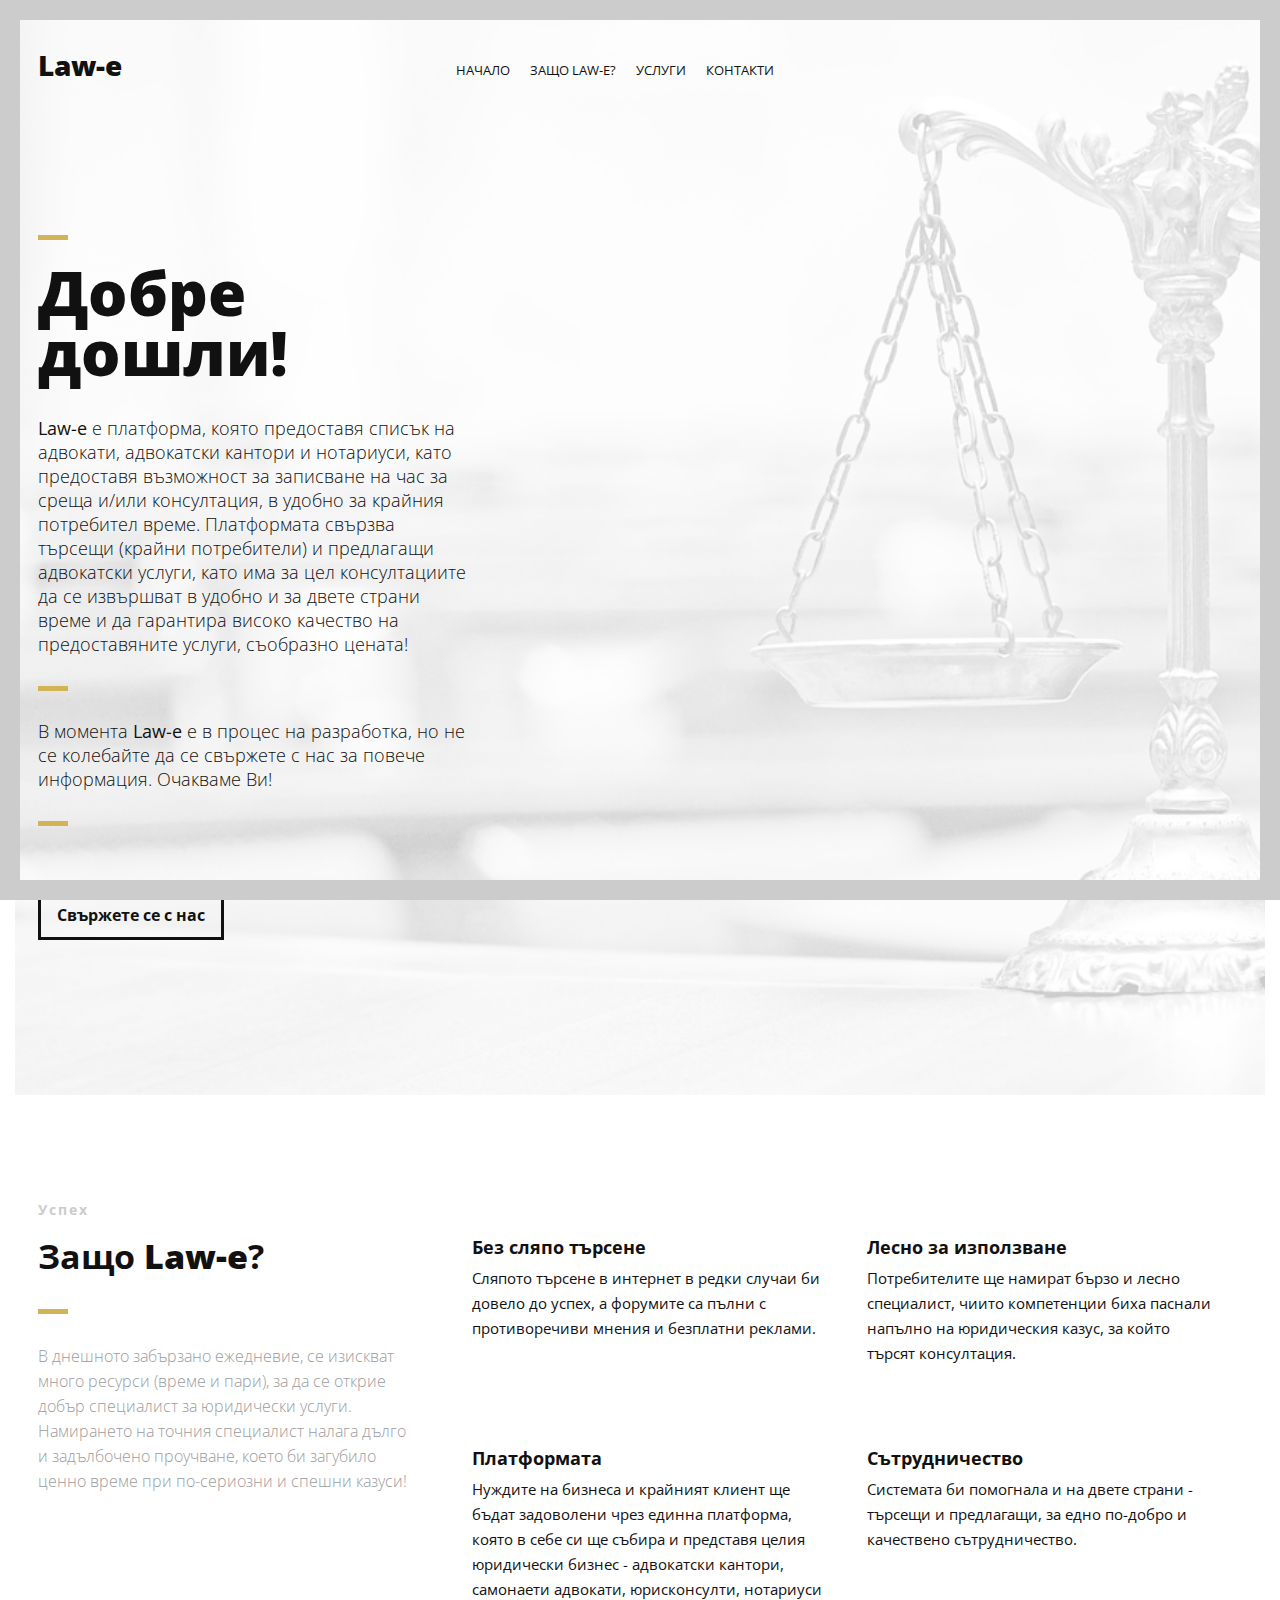
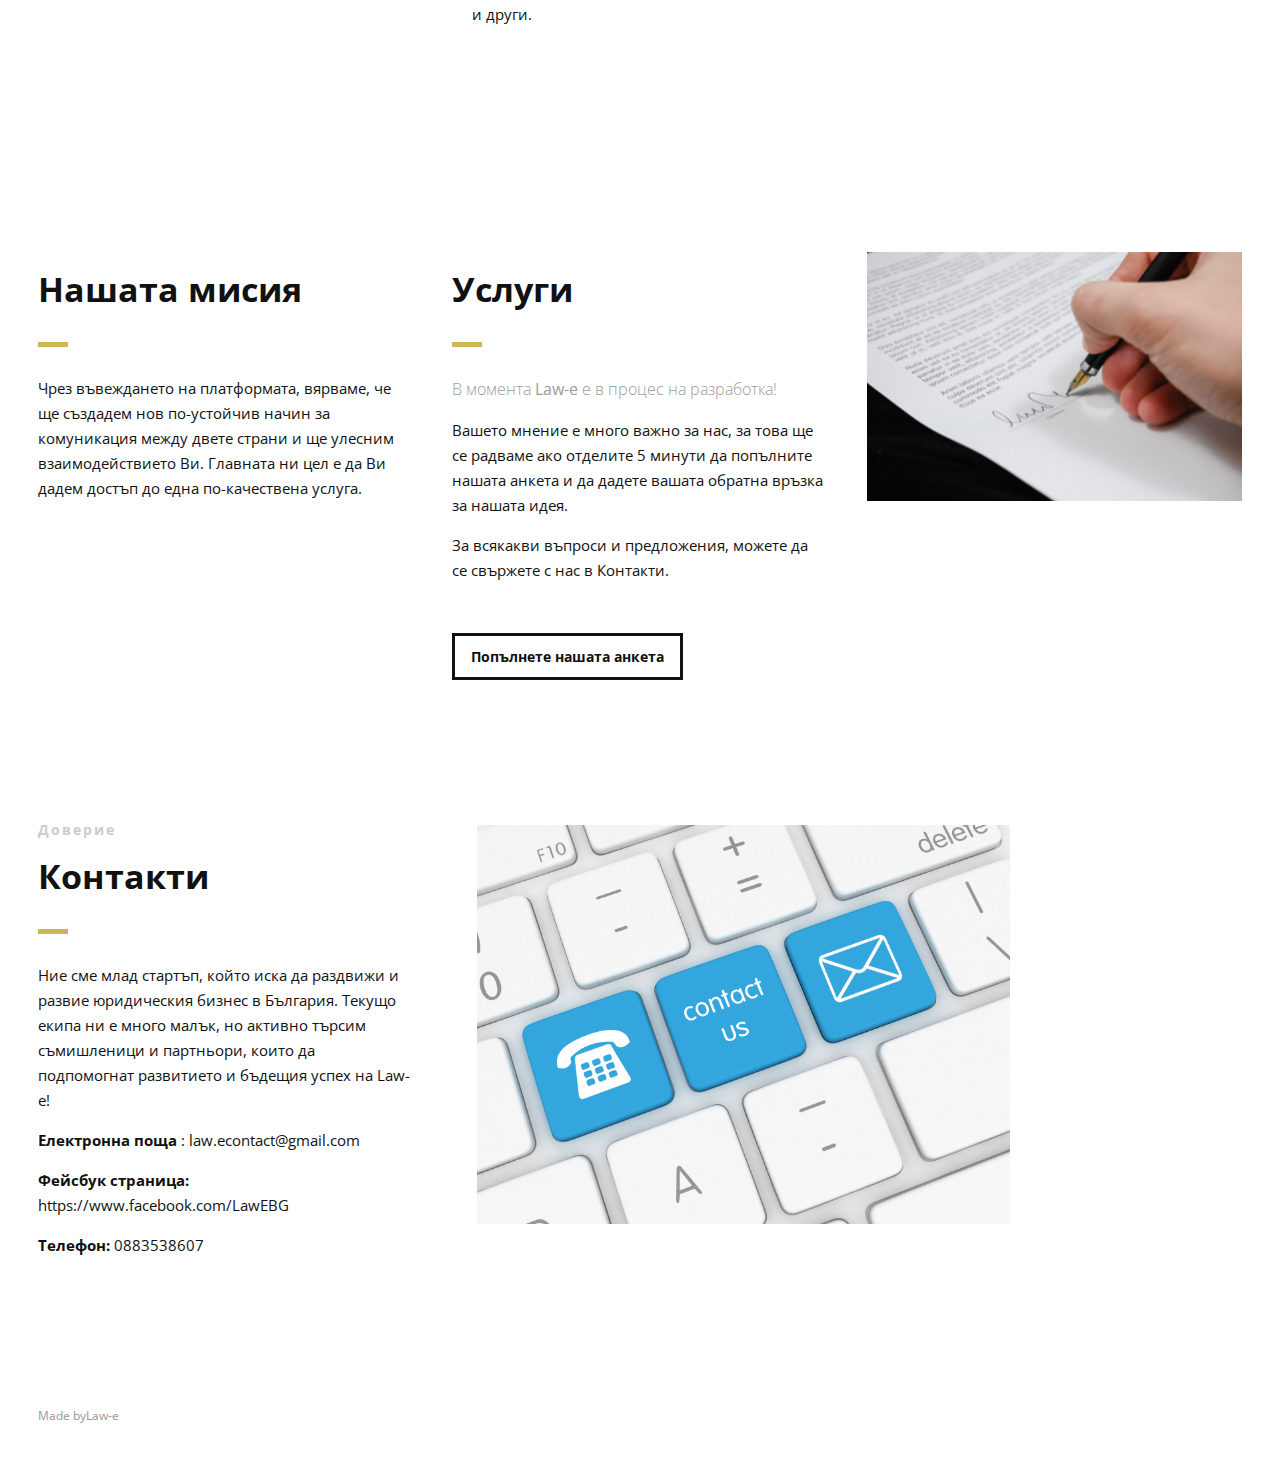
==== commit 13197ff9: "Auto-generated commit" ====
--- a/index.html
+++ b/index.html
@@ -3,7 +3,15 @@
 <html>
 <head lang="en">
     <meta charset="UTF-8">
+<!-- Global site tag (gtag.js) - Google Analytics -->
+<script async src="https://www.googletagmanager.com/gtag/js?id=UA-142065856-1"></script>
+<script>
+  window.dataLayer = window.dataLayer || [];
+  function gtag(){dataLayer.push(arguments);}
+  gtag('js', new Date());
 
+  gtag('config', 'UA-142065856-1');
+</script>
     <!--Page Title-->
     <title>Law-e </title>
  <base href="https://Law-E.github.io/Welcome/">    <!--Meta Keywords and Description-->
@@ -28,7 +36,8 @@
 
     <!--Google Webfonts-->
     <link href='https://fonts.googleapis.com/css?family=Open+Sans:400,300,600,700,800' rel='stylesheet' type='text/css'>
-<link rel="stylesheet" href="styles.fb30eeb78612fa32acc8.css"></head>
+
+  <link rel="stylesheet" href="styles.fb30eeb78612fa32acc8.css"></head>
 <body>
 
 <app-root>
@@ -58,5 +67,5 @@
 <script src="js/site.js"></script>
 
 
-<script type="text/javascript" src="runtime.26209474bfa8dc87a77c.js"></script><script type="text/javascript" src="es2015-polyfills.1e04665e16f944715fd2.js" nomodule></script><script type="text/javascript" src="polyfills.8bbb231b43165d65d357.js"></script><script type="text/javascript" src="main.59a1b2938f456063b9e7.js"></script></body>
+<script type="text/javascript" src="runtime.26209474bfa8dc87a77c.js"></script><script type="text/javascript" src="es2015-polyfills.1e04665e16f944715fd2.js" nomodule></script><script type="text/javascript" src="polyfills.8bbb231b43165d65d357.js"></script><script type="text/javascript" src="main.172bcb755fb34f1113ee.js"></script></body>
 </html>
